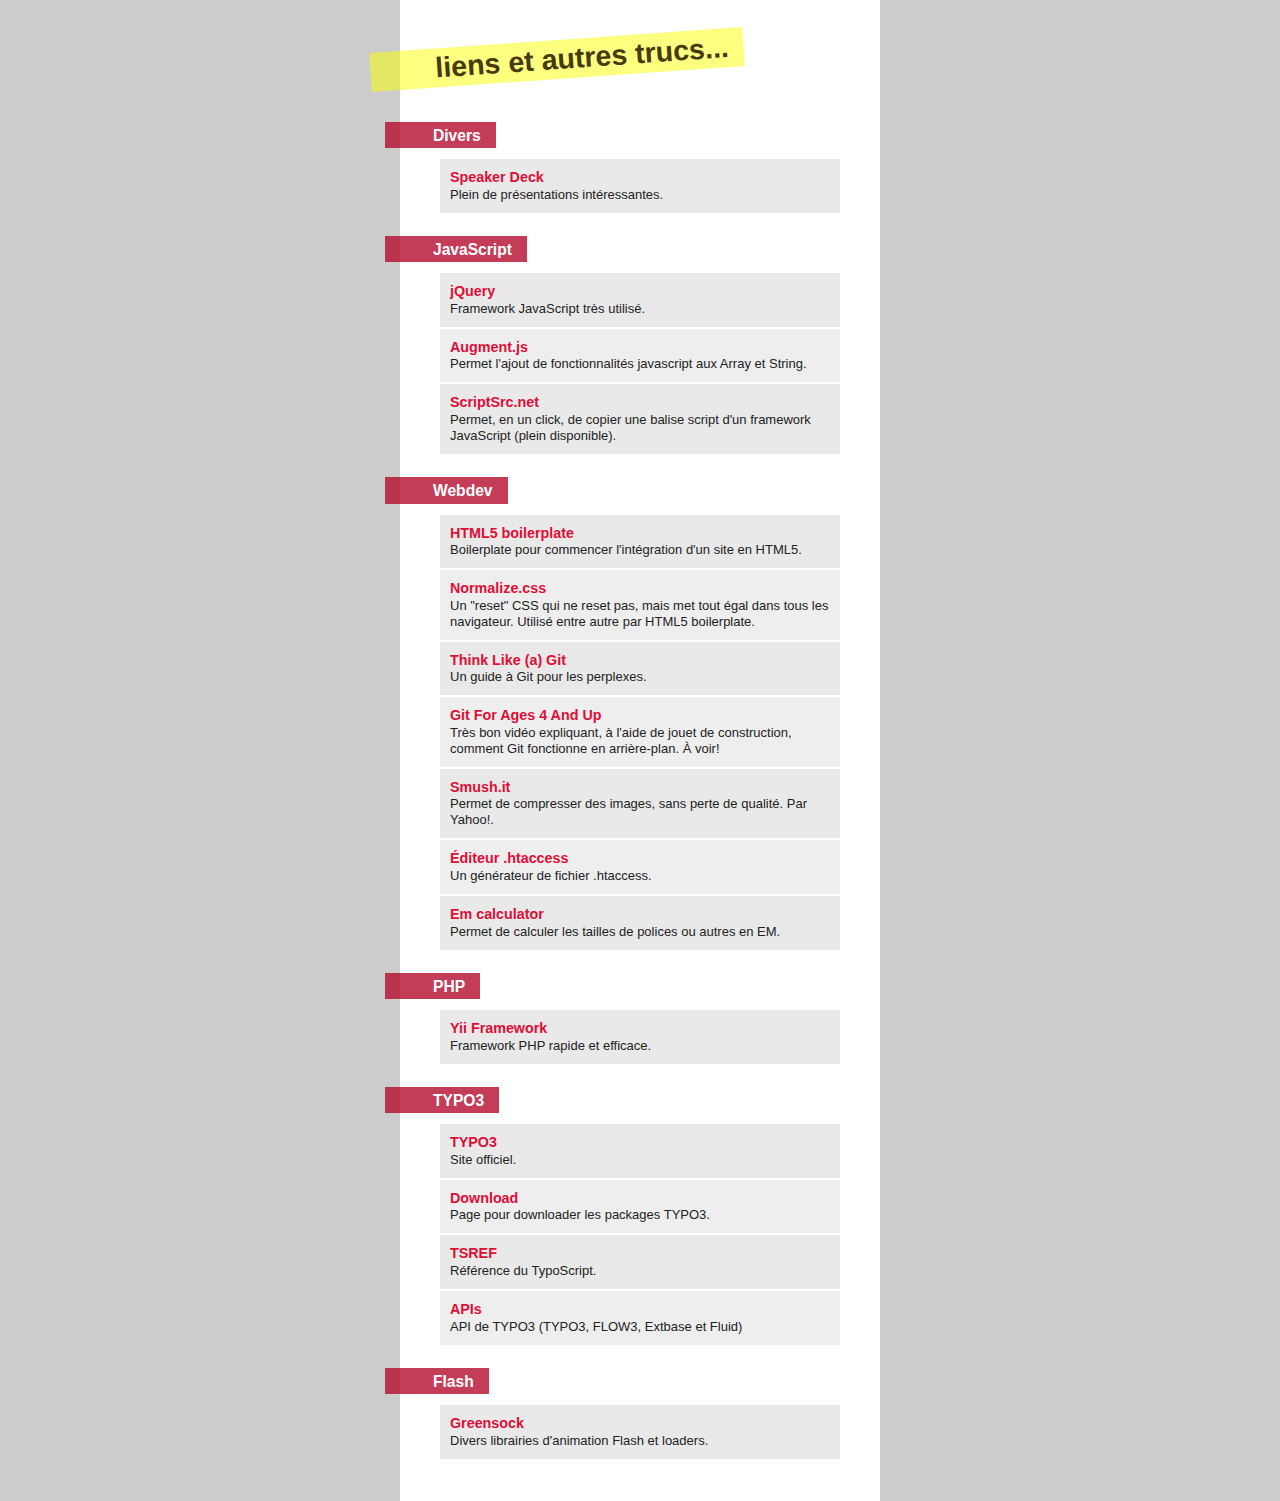
==== index.html @ 9ff0cc2a "Ajout d'un lien vers un vidéo de git présentant son fonctionnement." ====
﻿<!doctype html>
<!--[if lt IE 7]> <html class="no-js ie6 oldie" lang="fr"> <![endif]-->
<!--[if IE 7]>    <html class="no-js ie7 oldie" lang="fr"> <![endif]-->
<!--[if IE 8]>    <html class="no-js ie8 oldie" lang="fr"> <![endif]-->
<!--[if gt IE 8]><!--> <html class="no-js" lang="fr"> <!--<![endif]-->
    <head>
        <meta charset="utf-8">
        <meta http-equiv="X-UA-Compatible" content="IE=edge,chrome=1">

        <title>liens et autres trucs...</title>
        <meta name="description" content="Microsite de Maxime Lafontaine">
        <meta name="author" content="Maxime Lafontaine">

        <meta name="viewport" content="width=device-width,initial-scale=1">

        <!-- CSS concatenated and minified via ant build script-->
        <link rel="stylesheet" href="css/style.css">
        <!-- end CSS-->
        <link rel="shortcut icon" href="/favicon.ico" type="image/x-icon"  />
        <link rel="icon" type="image/png" href="/favicon.png" />

        <script src="/js/libs/modernizr-2.0.6.min.js"></script>
    </head>

    <body>

        <div id="container">
            <header>
                <h1><span>liens et autres trucs...</span></h1>
            </header>
                <div id="main" role="main">
                    
                    <h2><span>Divers</span></h2>

                    <ul class="liste-liens">
                        <li>
                            <a href="http://speakerdeck.com/">Speaker Deck</a><br />
                            Plein de présentations intéressantes.
                        </li>
                    </ul>
                    
                    <h2><span>JavaScript</span></h2>

                    <ul class="liste-liens">
                        <li>
                            <a href="http://jquery.com/">jQuery</a><br />
                            Framework JavaScript très utilisé.
                        </li>
                    	<li>
                    		<a href="http://augmentjs.com/">Augment.js</a><br />
  							Permet l'ajout de fonctionnalités javascript aux Array et String.
  						</li>
                        <li>
                            <a href="http://scriptsrc.net/">ScriptSrc.net</a><br>
                            Permet, en un click, de copier une balise script d'un framework JavaScript (plein disponible).
                        </li>
                    </ul>

                    <h2><span>Webdev</span></h2>
                    <ul class="liste-liens">
                        <li>
                            <a href="http://html5boilerplate.com/">HTML5 boilerplate</a><br>
                            Boilerplate pour commencer l'intégration d'un site en HTML5.
                        </li>
                        <li>
                            <a href="http://necolas.github.com/normalize.css/">Normalize.css</a><br>
                            Un "reset" CSS qui ne reset pas, mais met tout égal dans tous les navigateur. Utilisé entre autre par HTML5 boilerplate.
                        </li>
                        <li>
                            <a href="http://think-like-a-git.net/">Think Like (a) Git</a><br>
                            Un guide à Git pour les perplexes.
                        </li>
                        <li>
                            <a href="http://blip.tv/open-source-developers-conference/git-for-ages-4-and-up-4460524">Git For Ages 4 And Up</a><br>
                            Très bon vidéo expliquant, à l'aide de jouet de construction, comment Git fonctionne en arrière-plan. À voir!
                        </li>
                        <li>
                            <a href="http://developer.yahoo.com/yslow/smushit/">Smush.it</a><br>
                            Permet de compresser des images, sans perte de qualité. Par Yahoo!.
                        </li>
                        <li>
                            <a href="http://www.htaccesseditor.com/fr.shtml">Éditeur .htaccess</a><br>
                            Un générateur de fichier .htaccess.
                        </li>
                        <li>
                            <a href="http://riddle.pl/emcalc/">Em calculator</a><br>
                            Permet de calculer les tailles de polices ou autres en EM.
                        </li>
                    </ul>

                    <h2><span>PHP</span></h2>
                    <ul class="liste-liens">
                        <li>
                            <a href="http://www.yiiframework.com/">Yii Framework</a><br>
                            Framework PHP rapide et efficace.
                        </li>
                    </ul>
                    <h2><span>TYPO3</span></h2>
                    <ul class="liste-liens">
                        <li>
                            <a href="http://typo3.org/">TYPO3</a><br>
                            Site officiel.
                        </li>
                        <li>
                            <a href="http://typo3.org/download/packages/">Download</a><br>
                            Page pour downloader les packages TYPO3.
                        </li>
                        <li>
                            <a href="http://typo3.org/documentation/document-library/references/doc_core_tsref/current/">TSREF</a><br>
                            Référence du TypoScript.
                        </li>
                        <li>
                            <a href="http://api.typo3.org/">APIs</a><br>
                            API de TYPO3 (TYPO3, FLOW3, Extbase et Fluid)
                        </li>

                    </ul>

                    <h2><span>Flash</span></h2>
                    <ul class="liste-liens">
                        <li>
                            <a href="http://www.greensock.com/">Greensock</a><br>
                            Divers librairies d'animation Flash et loaders.
                        </li>
                    </ul>
                </div>
            <footer>

            </footer>
        </div> <!--! end of #container -->



        <!--[if lt IE 7 ]>
        <script src="//ajax.googleapis.com/ajax/libs/chrome-frame/1.0.3/CFInstall.min.js"></script>
        <script>window.attachEvent('onload',function(){CFInstall.check({mode:'overlay'})})</script>
        <![endif]-->

    </body>
</html>
---- css/style.css ----
/* HTML5 ✰ Boilerplate
 * ==|== normalize ==========================================================
 */

article, aside, details, figcaption, figure, footer, header, hgroup, nav, section { display: block; }
audio, canvas, video { display: inline-block; *display: inline; *zoom: 1; }
audio:not([controls]) { display: none; }
[hidden] { display: none; }

html { font-size: 100%; overflow-y: scroll; -webkit-text-size-adjust: 100%; -ms-text-size-adjust: 100%; }
body { margin: 0; font-size: 13px; line-height: 1.231; }
body, button, input, select, textarea { font-family: sans-serif; color: #222; }

::-moz-selection { background: #fdff6d; color: #000; text-shadow: none; }
::selection { background: #fdff6d; color: #000; text-shadow: none; }

a { color: #00e; }
a:visited { color: #551a8b; }
a:hover { color: #06e; }
a:focus { outline: thin dotted; }
a:hover, a:active { outline: 0; }

abbr[title] { border-bottom: 1px dotted; }
b, strong { font-weight: bold; }
blockquote { margin: 1em 40px; }
dfn { font-style: italic; }
hr { display: block; height: 1px; border: 0; border-top: 1px solid #ccc; margin: 1em 0; padding: 0; }
ins { background: #ff9; color: #000; text-decoration: none; }
mark { background: #ff0; color: #000; font-style: italic; font-weight: bold; }
pre, code, kbd, samp { font-family: monospace, monospace; _font-family: 'courier new', monospace; font-size: 1em; }
pre { white-space: pre; white-space: pre-wrap; word-wrap: break-word; }
q { quotes: none; }
q:before, q:after { content: ""; content: none; }
small { font-size: 85%; }
sub, sup { font-size: 75%; line-height: 0; position: relative; vertical-align: baseline; }
sup { top: -0.5em; }
sub { bottom: -0.25em; }
ul, ol { margin: 1em 0; padding: 0 0 0 40px; }
dd { margin: 0 0 0 40px; }
nav ul, nav ol { list-style: none; list-style-image: none; margin: 0; padding: 0; }
img { border: 0; -ms-interpolation-mode: bicubic; vertical-align: middle; }
svg:not(:root) { overflow: hidden; }
figure { margin: 0; }

form { margin: 0; }
fieldset { border: 0; margin: 0; padding: 0; }
label { cursor: pointer; }
legend { border: 0; *margin-left: -7px; padding: 0; }
button, input, select, textarea { font-size: 100%; margin: 0; vertical-align: baseline; *vertical-align: middle; }
button, input { line-height: normal; *overflow: visible; }
table button, table input { *overflow: auto; }
button, input[type="button"], input[type="reset"], input[type="submit"] { cursor: pointer; -webkit-appearance: button; }
input[type="checkbox"], input[type="radio"] { box-sizing: border-box; }
input[type="search"] { -webkit-appearance: textfield; -moz-box-sizing: content-box; -webkit-box-sizing: content-box; box-sizing: content-box; }
input[type="search"]::-webkit-search-decoration { -webkit-appearance: none; }
button::-moz-focus-inner, input::-moz-focus-inner { border: 0; padding: 0; }
textarea { overflow: auto; vertical-align: top; resize: vertical; }
input:valid, textarea:valid {  }
input:invalid, textarea:invalid { background-color: #f0dddd; }

table { border-collapse: collapse; border-spacing: 0; }
td { vertical-align: top; }


/* ==|== primary styles =====================================================
   Author: Maxime Lafontaine
   ========================================================================== */

body{ background:#ccc;}
#container{ background:#fff; width:400px; margin:0 auto; min-height:100px; padding:40px; }

h1{ font-size:2.2em; margin:0 0 1.5em; padding:0; color:#473a0e;}
h1 span{ background:#fdff6d; background:rgba(252,255,0,0.5); display:inline-block; padding:2px 15px 2px 65px; margin-left:-70px;
-moz-transform: rotate(-4deg);
-webkit-transform: rotate(-4deg);
-o-transform: rotate(-4deg);
-ms-transform: rotate(-4deg);
transform: rotate(-4deg);
}

header p{font-size:1.3em; margin:0; padding:0;}

h2{ font-size:1.2em; font-weight:bold; margin:1.5em 0 0.7em; padding:0; }
h2 span{ display:inline-block; background:#de0e37; background:rgba(181,13,46,0.8); color:#FFF; padding:4px 15px 3px 48px; margin-left:-55px;}
.liste-liens{ list-style:none; margin:0; padding:0; }
.liste-liens li{ padding:10px; background:#eee; margin-bottom:2px; }
.liste-liens li:nth-child(odd){ background:#e9e9e9; }
.liste-liens a{ font-weight:bold; font-size:1.1em; text-decoration:none; color:#de0e37; }
.liste-liens a:hover{ text-decoration:underline; }
.liste-liens li{
  -webkit-transition: margin-left 0.3s ease-in-out, margin-right 0.3s ease-in-out, padding 0.3s ease-in-out, background 0.3s ease-in-out;
  -moz-transition: margin-left 0.3s ease-in-out, margin-right 0.3s ease-in-out, padding 0.3s ease-in-out, background 0.3s ease-in-out;
  -o-transition: margin-left 0.3s ease-in-out, margin-right 0.3s ease-in-out, padding 0.3s ease-in-out, background 0.3s ease-in-out;
  transition: margin-left 0.3s ease-in-out, margin-right 0.3s ease-in-out, padding 0.3s ease-in-out, background 0.3s ease-in-out;

  margin-left:0;
  margin-left:0;
}
.liste-liens li:hover{
  background:#fff;
  padding:10px 50px;
  margin-left:-40px;
  margin-right:-40px;
}

/* ==|== non-semantic helper classes ======================================== */
.ir { display: block; border: 0; text-indent: -999em; overflow: hidden; background-color: transparent; background-repeat: no-repeat; text-align: left; direction: ltr; }
.ir br { display: none; }
.hidden { display: none !important; visibility: hidden; }
.visuallyhidden { border: 0; clip: rect(0 0 0 0); height: 1px; margin: -1px; overflow: hidden; padding: 0; position: absolute; width: 1px; }
.visuallyhidden.focusable:active, .visuallyhidden.focusable:focus { clip: auto; height: auto; margin: 0; overflow: visible; position: static; width: auto; }
.invisible { visibility: hidden; }
.clearfix:before, .clearfix:after { content: ""; display: table; }
.clearfix:after { clear: both; }
.clearfix { zoom: 1; }


/* ==|== media queries ====================================================== */

@media only screen and (min-width: 480px) {


}

@media only screen and (min-width: 768px) {

}



/* ==|== print styles ======================================================= */
 
@media print {
  * { background: transparent !important; color: black !important; text-shadow: none !important; filter:none !important; -ms-filter: none !important; } 
  a, a:visited { text-decoration: underline; }
  a[href]:after { content: " (" attr(href) ")"; }
  abbr[title]:after { content: " (" attr(title) ")"; }
  .ir a:after, a[href^="javascript:"]:after, a[href^="#"]:after { content: ""; } 
  pre, blockquote { border: 1px solid #999; page-break-inside: avoid; }
  thead { display: table-header-group; }
  tr, img { page-break-inside: avoid; }
  img { max-width: 100% !important; }
  @page { margin: 0.5cm; }
  p, h2, h3 { orphans: 3; widows: 3; }
  h2, h3 { page-break-after: avoid; }
}
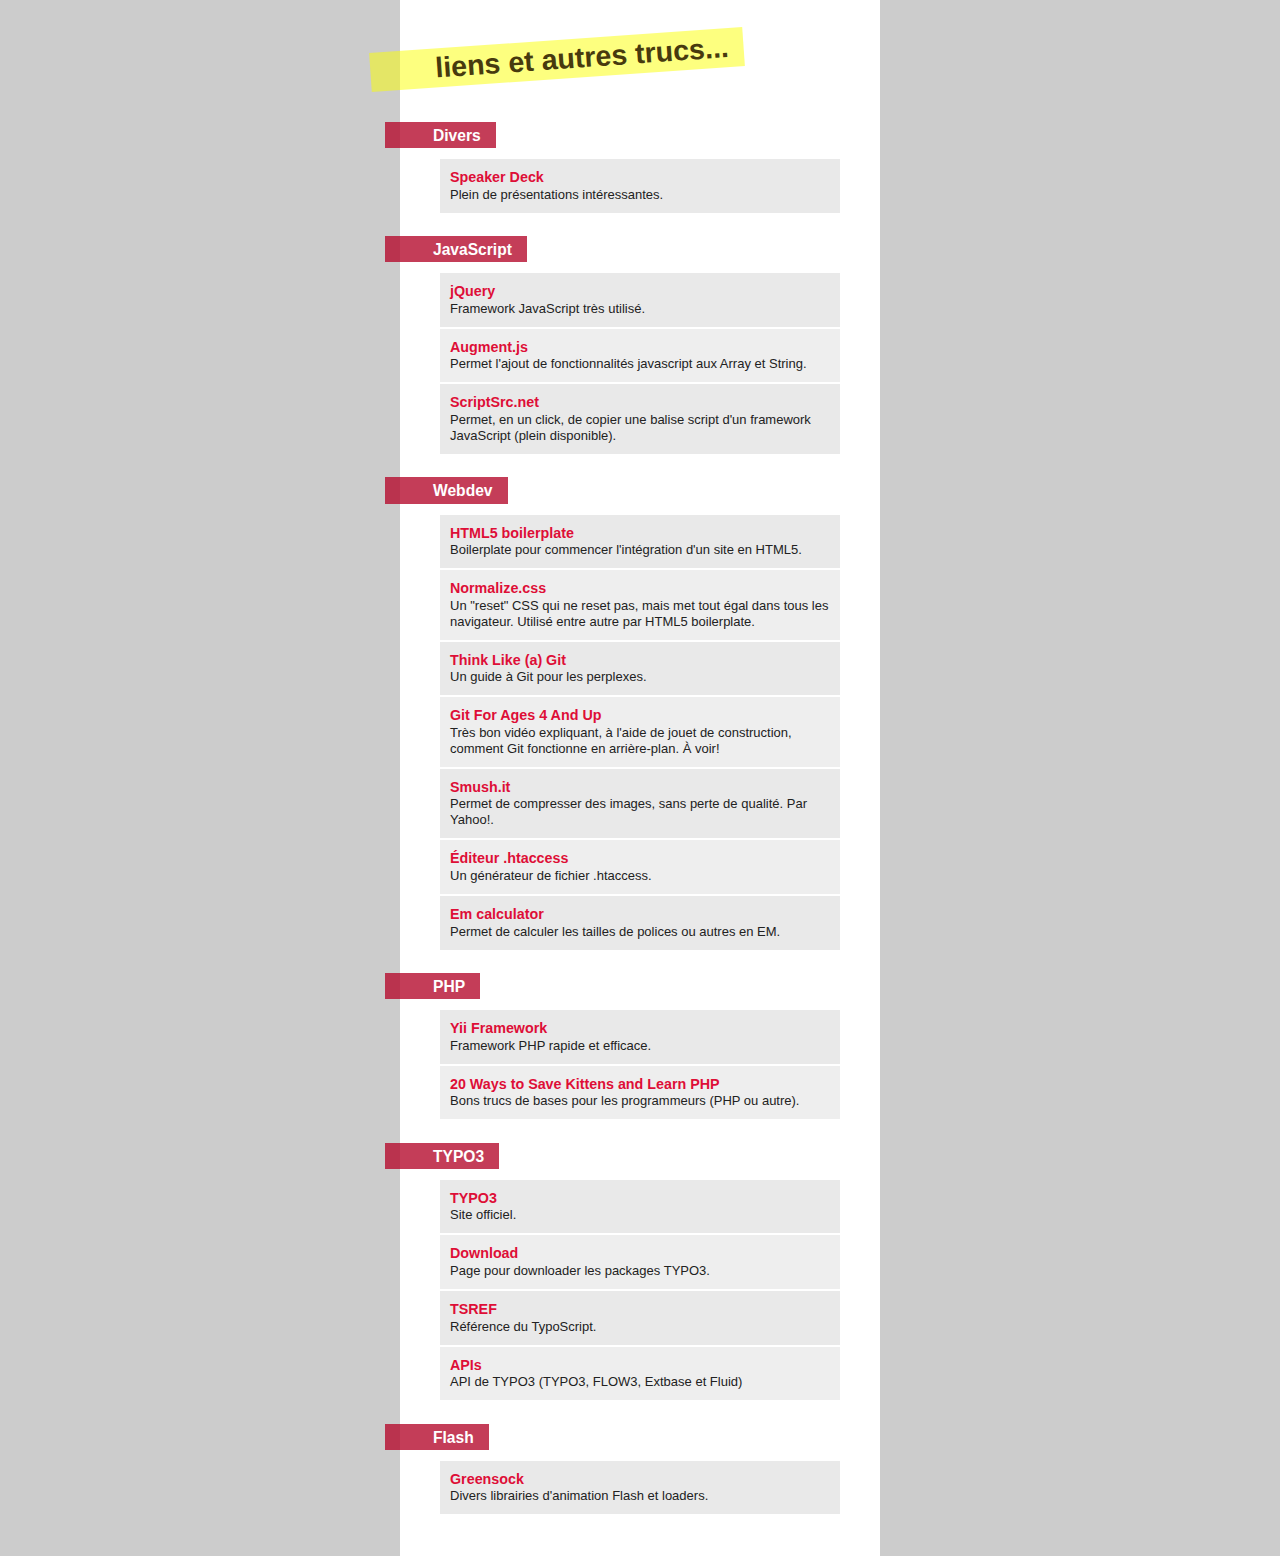
==== commit b28a8e4d: "Ajout D'un lien PHP" ====
--- a/index.html
+++ b/index.html
@@ -94,6 +94,10 @@
                             <a href="http://www.yiiframework.com/">Yii Framework</a><br>
                             Framework PHP rapide et efficace.
                         </li>
+                        <li>
+                            <a href="http://net.tutsplus.com/tutorials/php/20-ways-to-save-kittens-and-learn-php/">20 Ways to Save Kittens and Learn PHP </a><br>
+                            Bons trucs de bases pour les programmeurs (PHP ou autre).
+                        </li>
                     </ul>
                     <h2><span>TYPO3</span></h2>
                     <ul class="liste-liens">
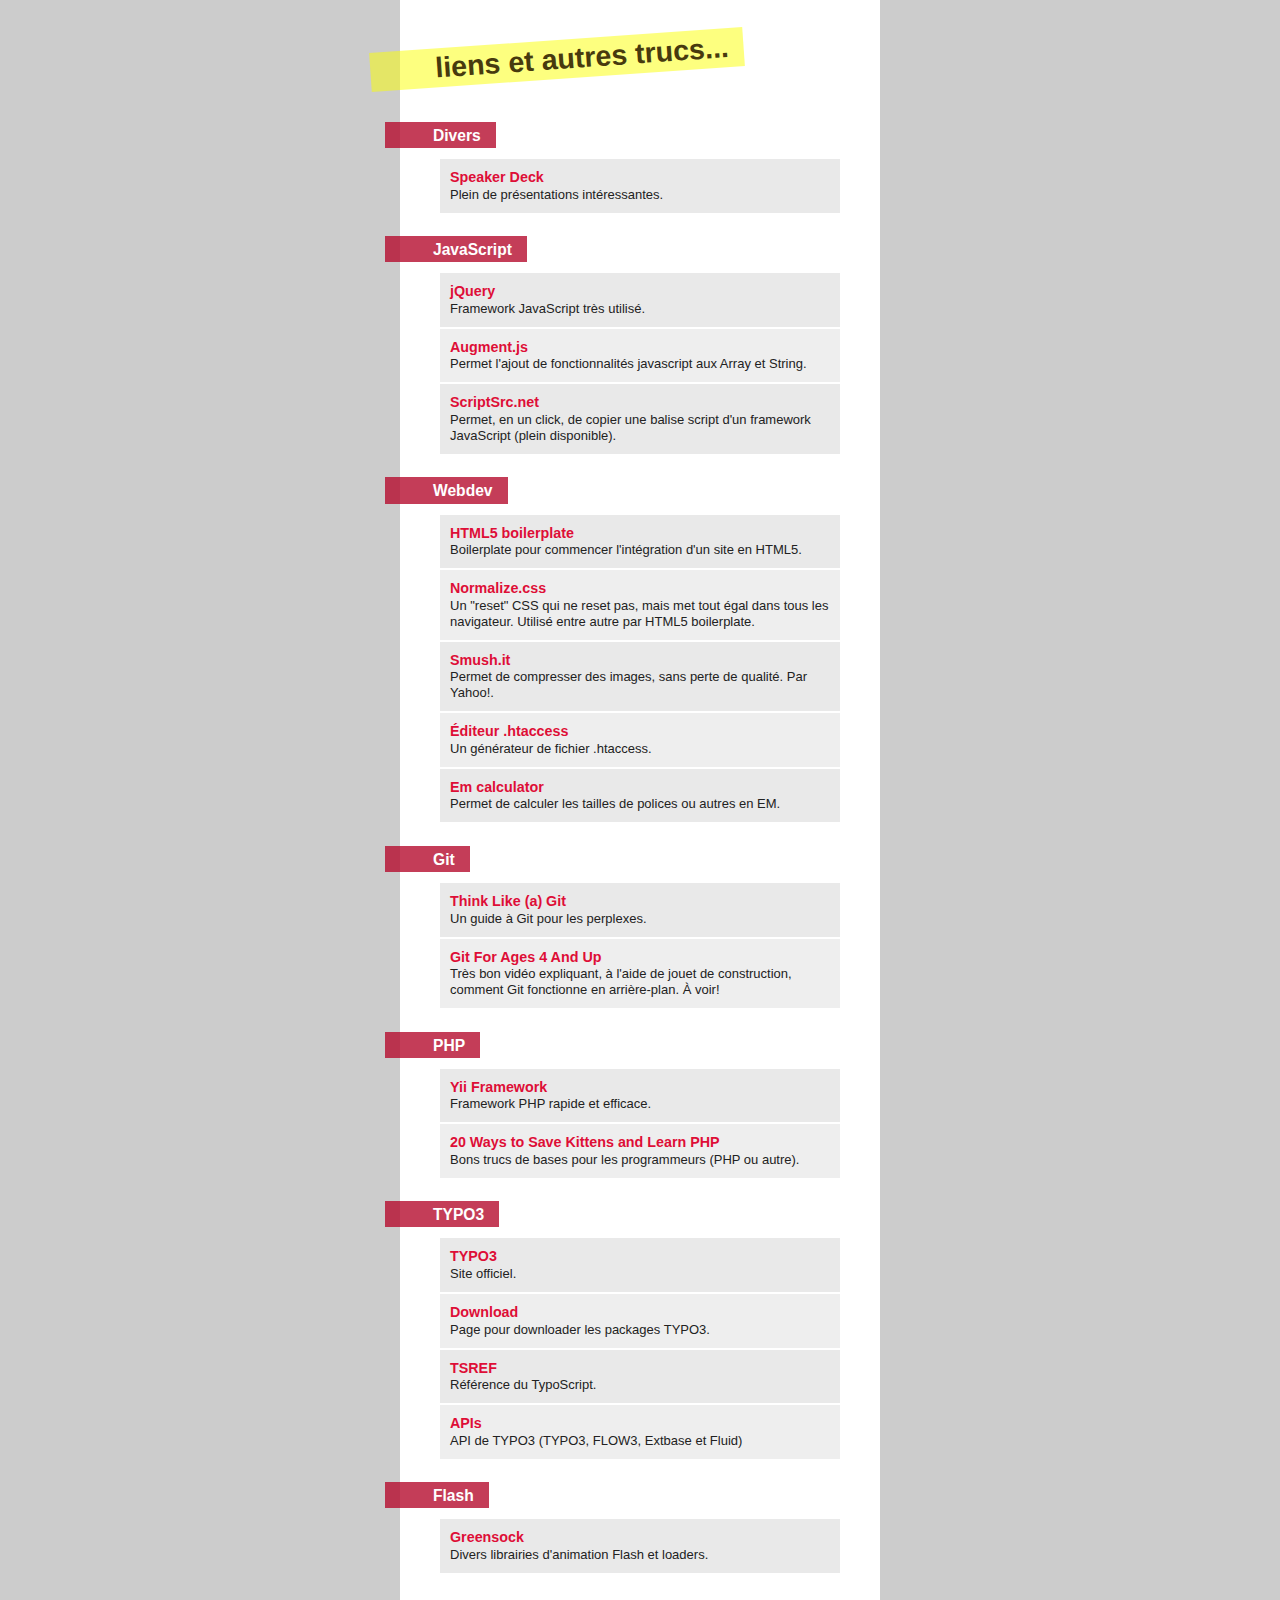
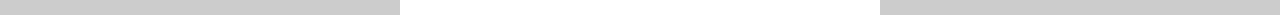
==== commit 306c333f: "Ajout de la section Git et déplacement des liens Git dans cette section" ====
--- a/index.html
+++ b/index.html
@@ -67,14 +67,6 @@
                             Un "reset" CSS qui ne reset pas, mais met tout égal dans tous les navigateur. Utilisé entre autre par HTML5 boilerplate.
                         </li>
                         <li>
-                            <a href="http://think-like-a-git.net/">Think Like (a) Git</a><br>
-                            Un guide à Git pour les perplexes.
-                        </li>
-                        <li>
-                            <a href="http://blip.tv/open-source-developers-conference/git-for-ages-4-and-up-4460524">Git For Ages 4 And Up</a><br>
-                            Très bon vidéo expliquant, à l'aide de jouet de construction, comment Git fonctionne en arrière-plan. À voir!
-                        </li>
-                        <li>
                             <a href="http://developer.yahoo.com/yslow/smushit/">Smush.it</a><br>
                             Permet de compresser des images, sans perte de qualité. Par Yahoo!.
                         </li>
@@ -85,6 +77,18 @@
                         <li>
                             <a href="http://riddle.pl/emcalc/">Em calculator</a><br>
                             Permet de calculer les tailles de polices ou autres en EM.
+                        </li>
+                    </ul>
+
+                    <h2><span>Git</span></h2>
+                    <ul class="liste-liens">
+                        <li>
+                            <a href="http://think-like-a-git.net/">Think Like (a) Git</a><br>
+                            Un guide à Git pour les perplexes.
+                        </li>
+                        <li>
+                            <a href="http://blip.tv/open-source-developers-conference/git-for-ages-4-and-up-4460524">Git For Ages 4 And Up</a><br>
+                            Très bon vidéo expliquant, à l'aide de jouet de construction, comment Git fonctionne en arrière-plan. À voir!
                         </li>
                     </ul>
 
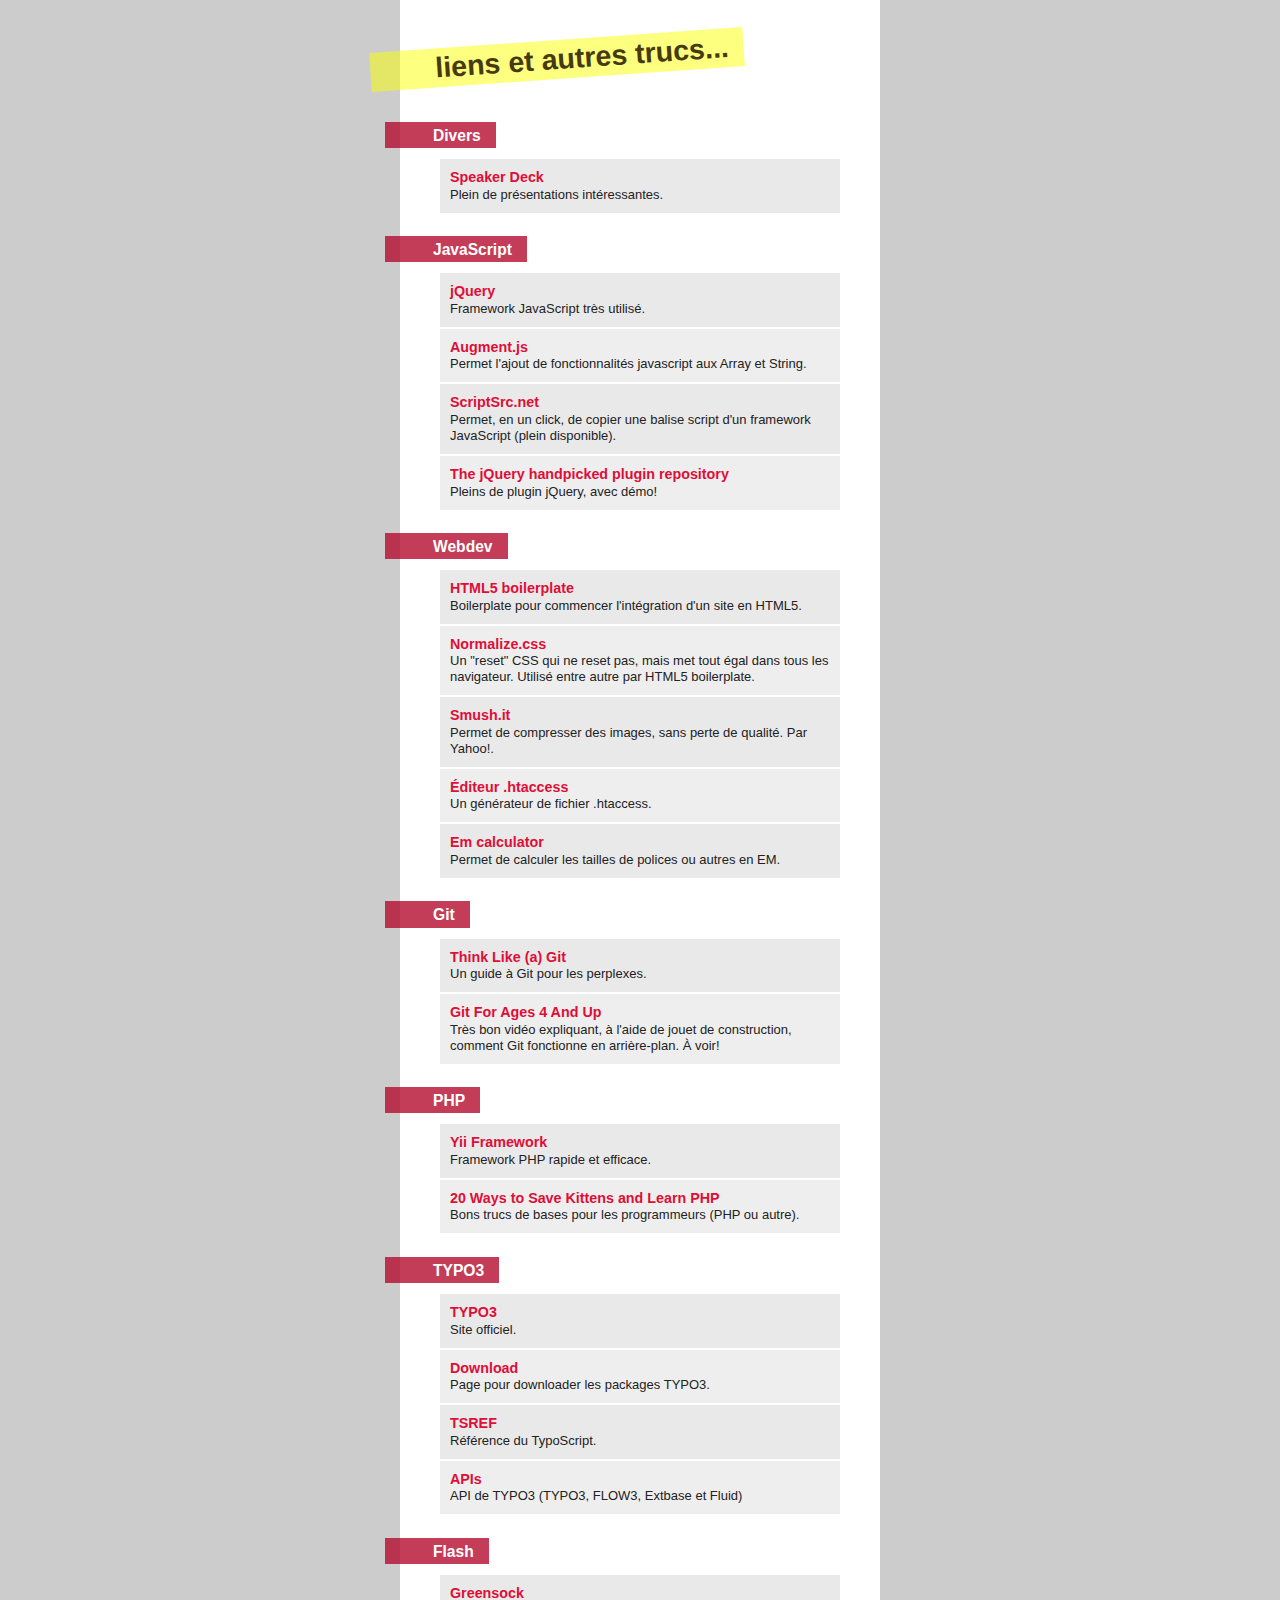
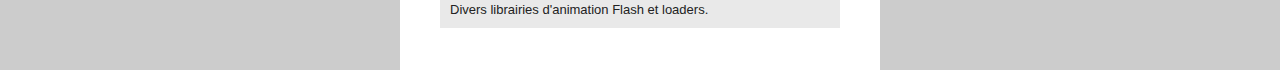
==== commit 47895b7c: "ajout d'un lien javascript" ====
--- a/index.html
+++ b/index.html
@@ -53,6 +53,10 @@
                         <li>
                             <a href="http://scriptsrc.net/">ScriptSrc.net</a><br>
                             Permet, en un click, de copier une balise script d'un framework JavaScript (plein disponible).
+                        </li>
+                        <li>
+                            <a href="http://repo.eire-media.com/menu.html">The jQuery handpicked plugin repository</a><br>
+                            Pleins de plugin jQuery, avec démo!
                         </li>
                     </ul>
 
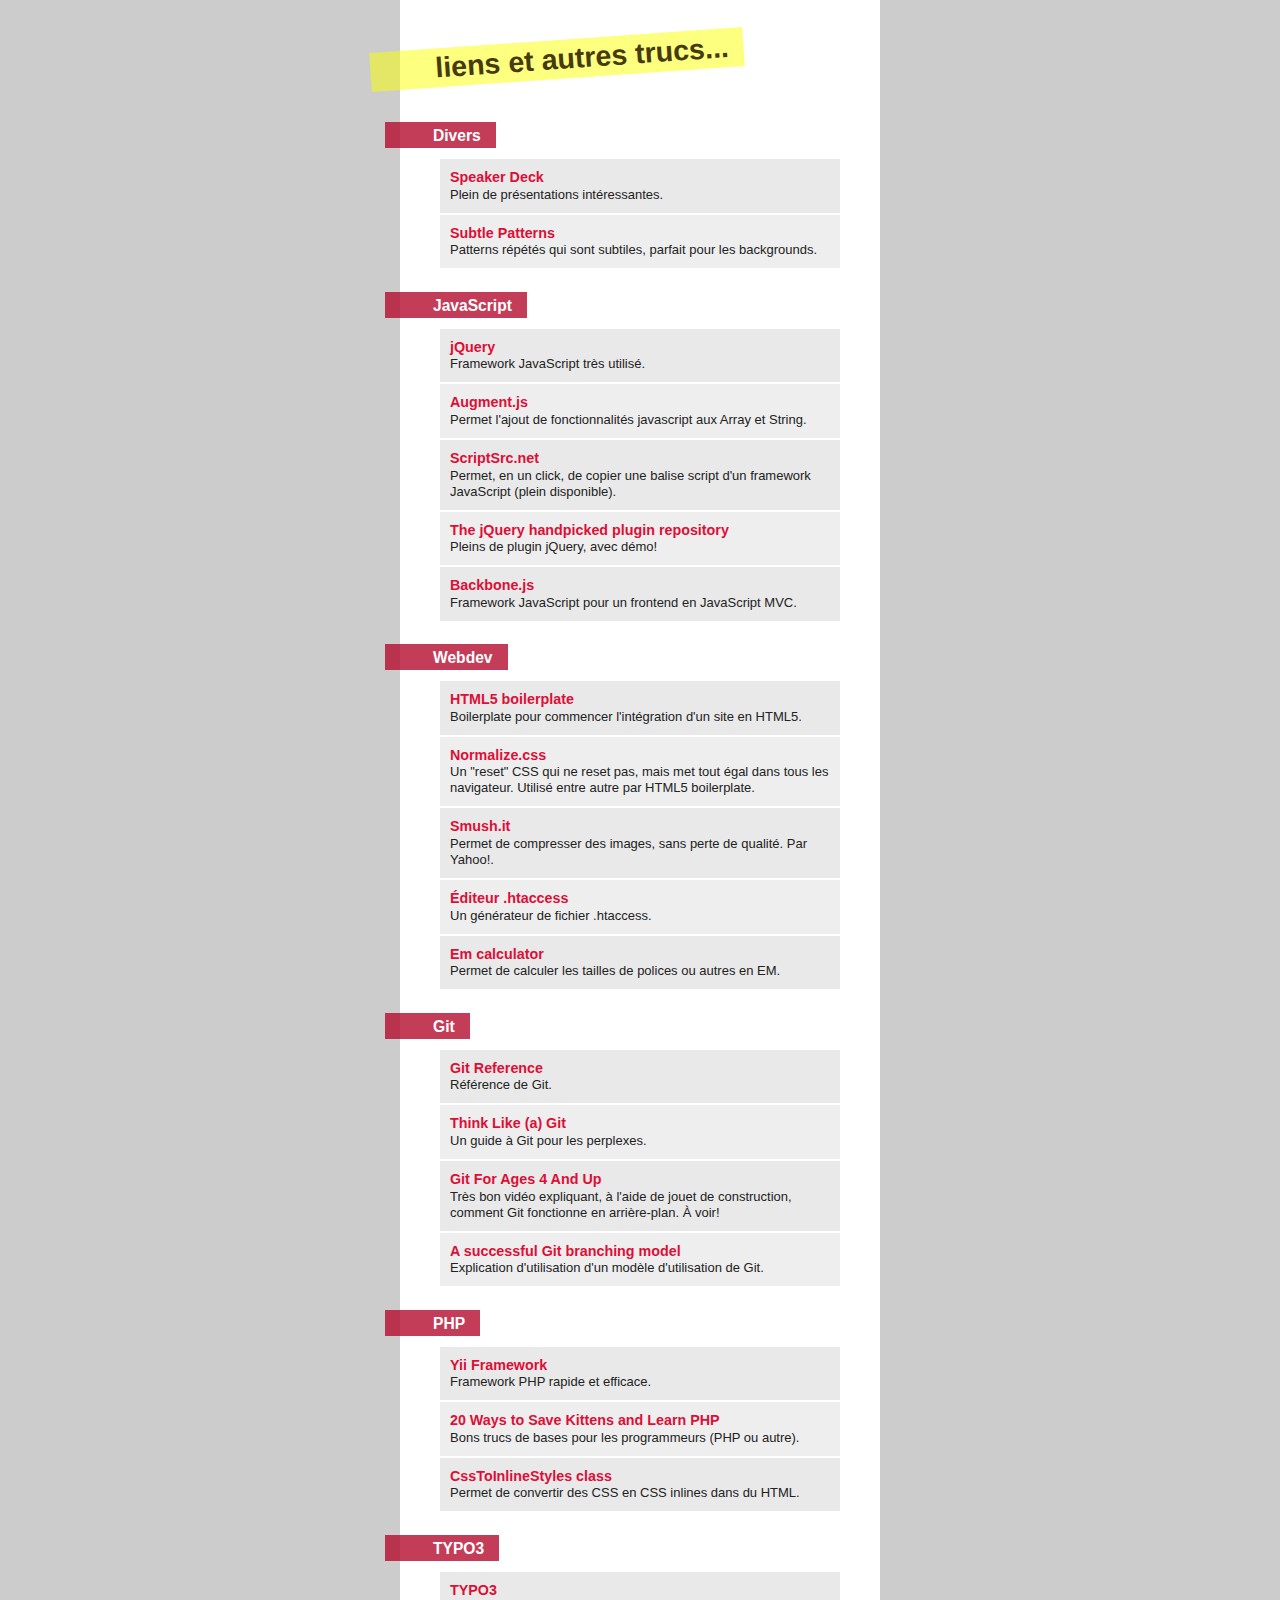
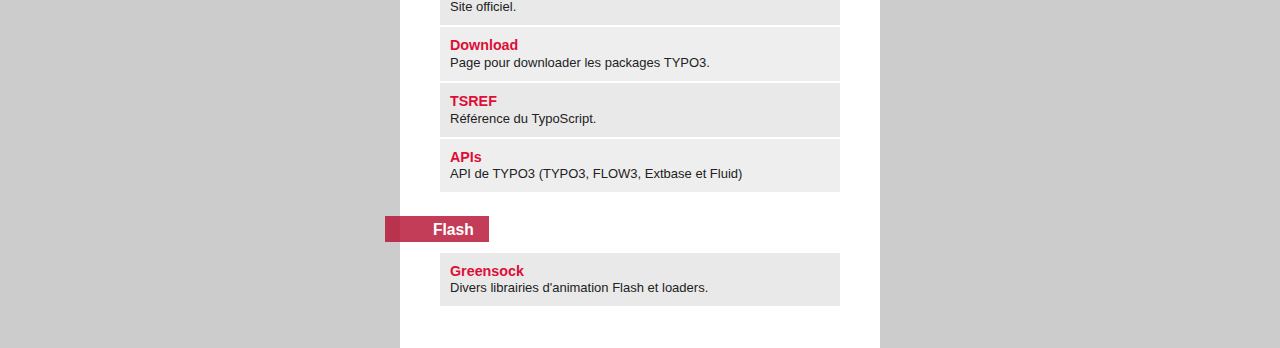
==== commit 06ac7f88: "Ajout de liens." ====
--- a/index.html
+++ b/index.html
@@ -37,6 +37,10 @@
                             <a href="http://speakerdeck.com/">Speaker Deck</a><br />
                             Plein de présentations intéressantes.
                         </li>
+                        <li>
+                            <a href="http://subtlepatterns.com/">Subtle Patterns</a><br>
+                            Patterns répétés qui sont subtiles, parfait pour les backgrounds.
+                        </li>
                     </ul>
                     
                     <h2><span>JavaScript</span></h2>
@@ -57,6 +61,10 @@
                         <li>
                             <a href="http://repo.eire-media.com/menu.html">The jQuery handpicked plugin repository</a><br>
                             Pleins de plugin jQuery, avec démo!
+                        </li>
+                        <li>
+                            <a href="http://documentcloud.github.com/backbone/">Backbone.js</a><br>
+                            Framework JavaScript pour un frontend en JavaScript MVC.
                         </li>
                     </ul>
 
@@ -87,12 +95,20 @@
                     <h2><span>Git</span></h2>
                     <ul class="liste-liens">
                         <li>
+                            <a href="http://gitref.org/index.html">Git Reference</a><br>
+                            Référence de Git.
+                        </li>
+                        <li>
                             <a href="http://think-like-a-git.net/">Think Like (a) Git</a><br>
                             Un guide à Git pour les perplexes.
                         </li>
                         <li>
                             <a href="http://blip.tv/open-source-developers-conference/git-for-ages-4-and-up-4460524">Git For Ages 4 And Up</a><br>
                             Très bon vidéo expliquant, à l'aide de jouet de construction, comment Git fonctionne en arrière-plan. À voir!
+                        </li>
+                        <li>
+                            <a href="http://nvie.com/posts/a-successful-git-branching-model/">A successful Git branching model</a><br>
+                            Explication d'utilisation d'un modèle d'utilisation de Git.
                         </li>
                     </ul>
 
@@ -105,6 +121,10 @@
                         <li>
                             <a href="http://net.tutsplus.com/tutorials/php/20-ways-to-save-kittens-and-learn-php/">20 Ways to Save Kittens and Learn PHP </a><br>
                             Bons trucs de bases pour les programmeurs (PHP ou autre).
+                        </li>
+                        <li>
+                            <a href="http://classes.verkoyen.eu/css_to_inline_styles">CssToInlineStyles class</a><br>
+                            Permet de convertir des CSS en CSS inlines dans du HTML.
                         </li>
                     </ul>
                     <h2><span>TYPO3</span></h2>
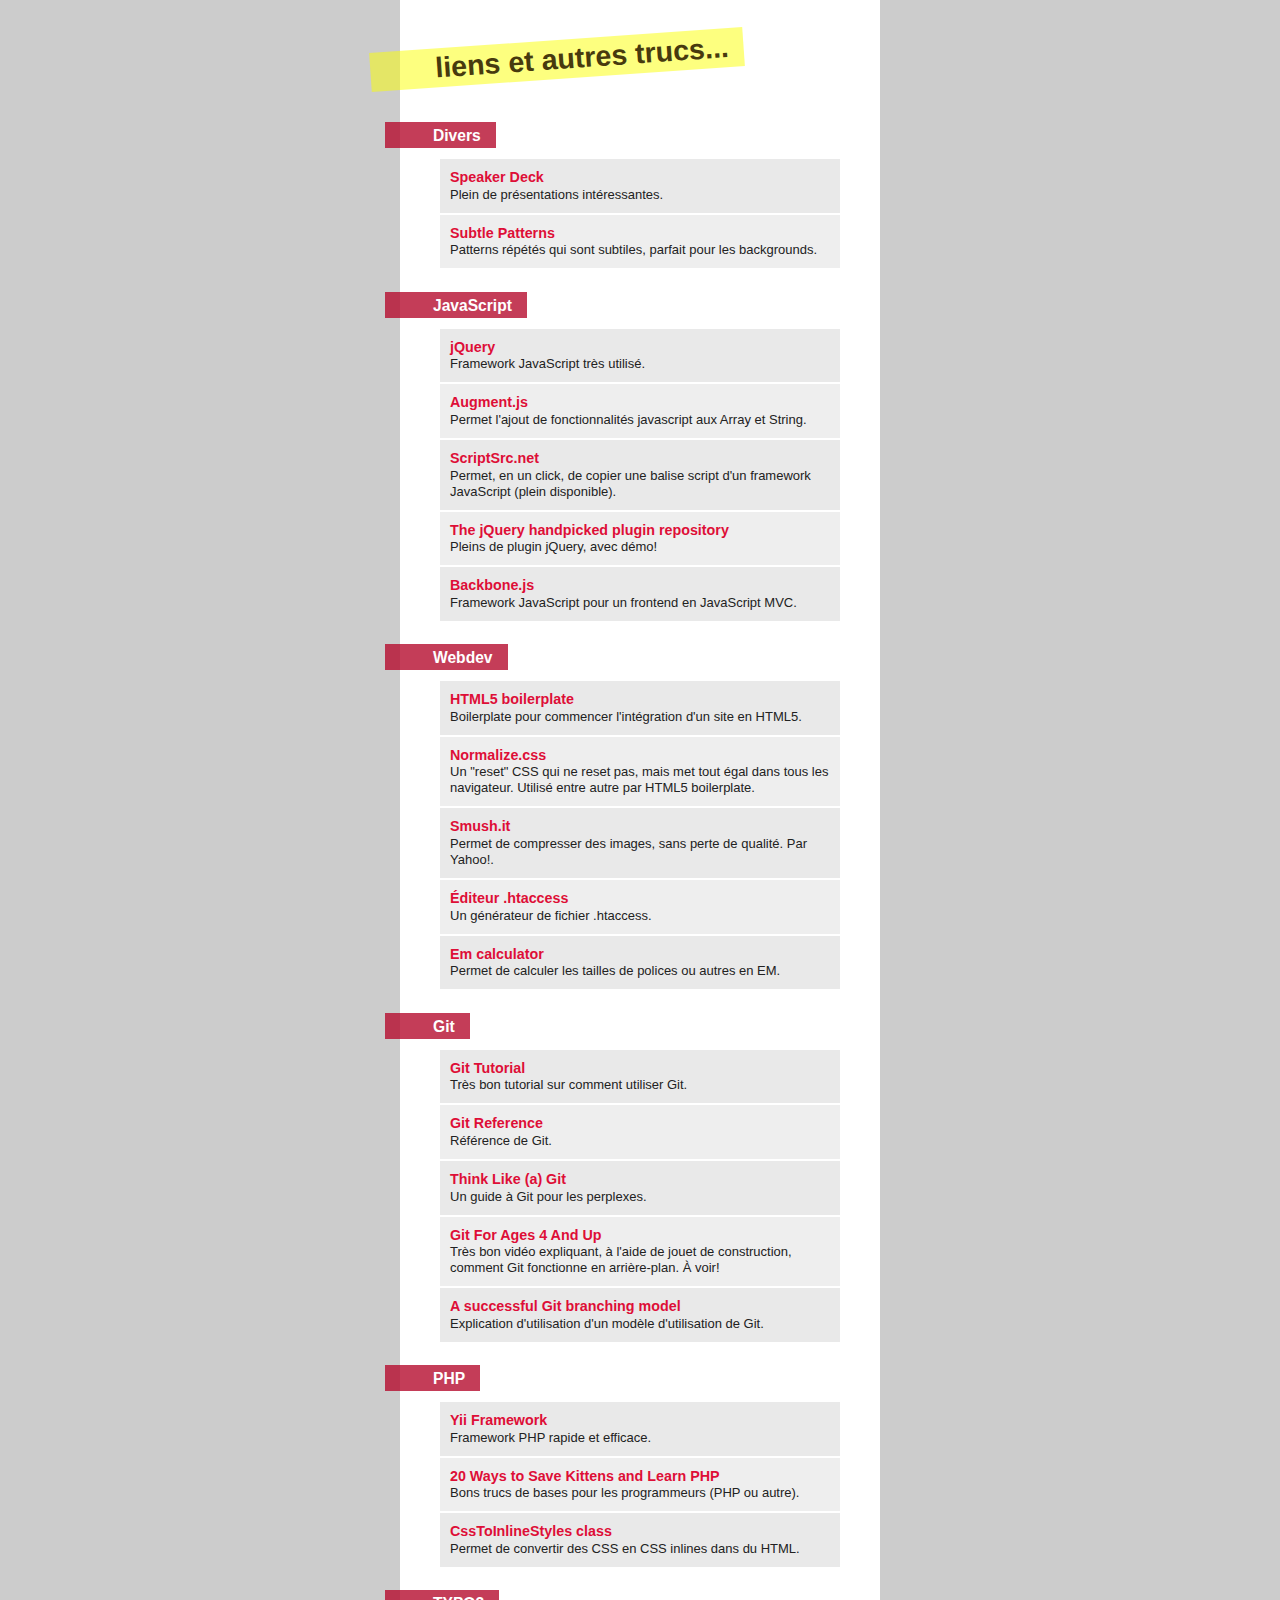
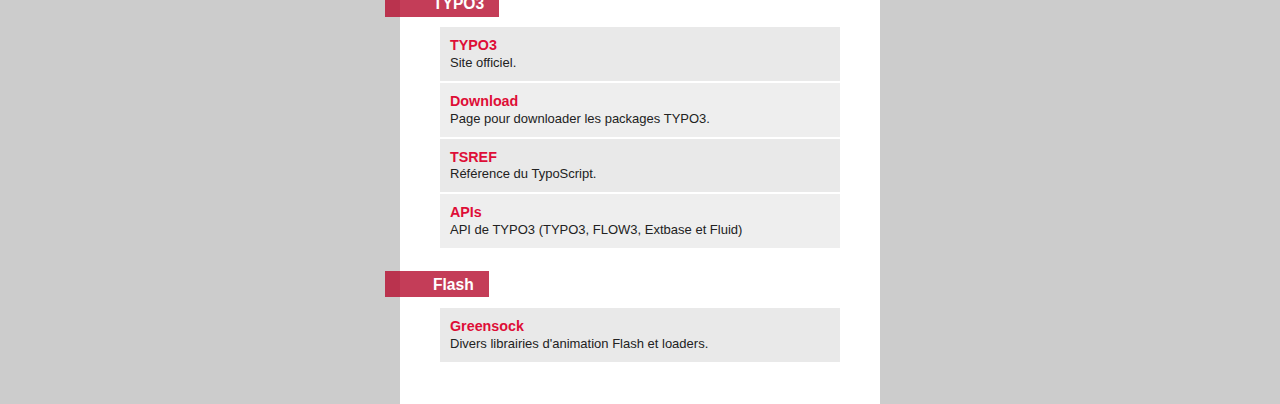
==== commit 35bb9cd7: "Ajout d'un lien Git" ====
--- a/index.html
+++ b/index.html
@@ -28,8 +28,7 @@
             <header>
                 <h1><span>liens et autres trucs...</span></h1>
             </header>
-                <div id="main" role="main">
-                    
+                <div id="main" role="main">                               
                     <h2><span>Divers</span></h2>
 
                     <ul class="liste-liens">
@@ -42,7 +41,7 @@
                             Patterns répétés qui sont subtiles, parfait pour les backgrounds.
                         </li>
                     </ul>
-                    
+
                     <h2><span>JavaScript</span></h2>
 
                     <ul class="liste-liens">
@@ -50,10 +49,10 @@
                             <a href="http://jquery.com/">jQuery</a><br />
                             Framework JavaScript très utilisé.
                         </li>
-                    	<li>
-                    		<a href="http://augmentjs.com/">Augment.js</a><br />
-  							Permet l'ajout de fonctionnalités javascript aux Array et String.
-  						</li>
+                        <li>
+                            <a href="http://augmentjs.com/">Augment.js</a><br />
+                            Permet l'ajout de fonctionnalités javascript aux Array et String.
+                        </li>
                         <li>
                             <a href="http://scriptsrc.net/">ScriptSrc.net</a><br>
                             Permet, en un click, de copier une balise script d'un framework JavaScript (plein disponible).
@@ -94,6 +93,10 @@
 
                     <h2><span>Git</span></h2>
                     <ul class="liste-liens">
+                        <li>
+                            <a href="https://github.com/chriskite/git-tutorial">Git Tutorial</a><br>
+                            Très bon tutorial sur comment utiliser Git.
+                        </li>
                         <li>
                             <a href="http://gitref.org/index.html">Git Reference</a><br>
                             Référence de Git.
@@ -155,10 +158,8 @@
                             Divers librairies d'animation Flash et loaders.
                         </li>
                     </ul>
+
                 </div>
-            <footer>
-
-            </footer>
         </div> <!--! end of #container -->
 
 
--- a/css/style.css
+++ b/css/style.css
@@ -82,12 +82,12 @@
 
 h2{ font-size:1.2em; font-weight:bold; margin:1.5em 0 0.7em; padding:0; }
 h2 span{ display:inline-block; background:#de0e37; background:rgba(181,13,46,0.8); color:#FFF; padding:4px 15px 3px 48px; margin-left:-55px;}
-.liste-liens{ list-style:none; margin:0; padding:0; }
-.liste-liens li{ padding:10px; background:#eee; margin-bottom:2px; }
-.liste-liens li:nth-child(odd){ background:#e9e9e9; }
-.liste-liens a{ font-weight:bold; font-size:1.1em; text-decoration:none; color:#de0e37; }
-.liste-liens a:hover{ text-decoration:underline; }
-.liste-liens li{
+ul{ list-style:none; margin:0; padding:0; }
+ul li{ padding:10px; background:#eee; margin-bottom:2px; }
+ul li:nth-child(odd){ background:#e9e9e9; }
+ul a{ font-weight:bold; font-size:1.1em; text-decoration:none; color:#de0e37; }
+ul a:hover{ text-decoration:underline; }
+ul li{
   -webkit-transition: margin-left 0.3s ease-in-out, margin-right 0.3s ease-in-out, padding 0.3s ease-in-out, background 0.3s ease-in-out;
   -moz-transition: margin-left 0.3s ease-in-out, margin-right 0.3s ease-in-out, padding 0.3s ease-in-out, background 0.3s ease-in-out;
   -o-transition: margin-left 0.3s ease-in-out, margin-right 0.3s ease-in-out, padding 0.3s ease-in-out, background 0.3s ease-in-out;
@@ -96,7 +96,7 @@
   margin-left:0;
   margin-left:0;
 }
-.liste-liens li:hover{
+ul li:hover{
   background:#fff;
   padding:10px 50px;
   margin-left:-40px;
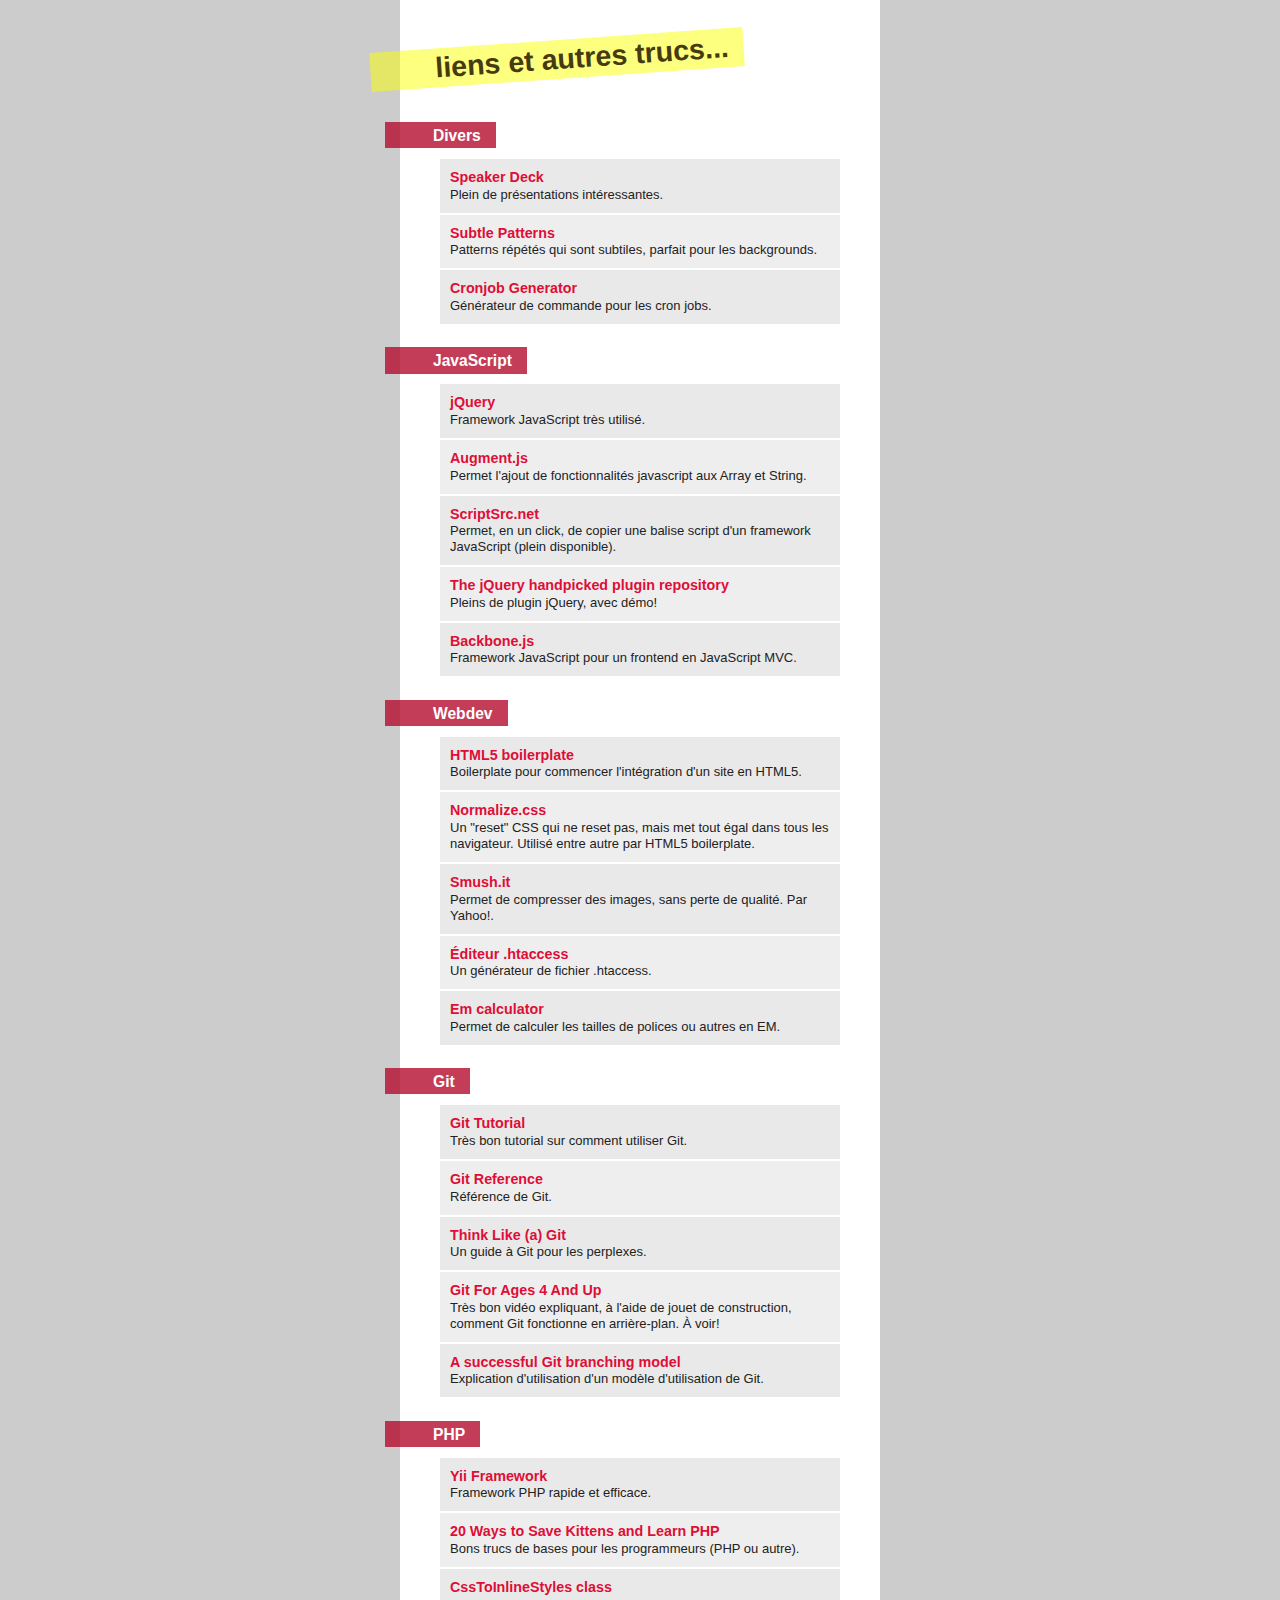
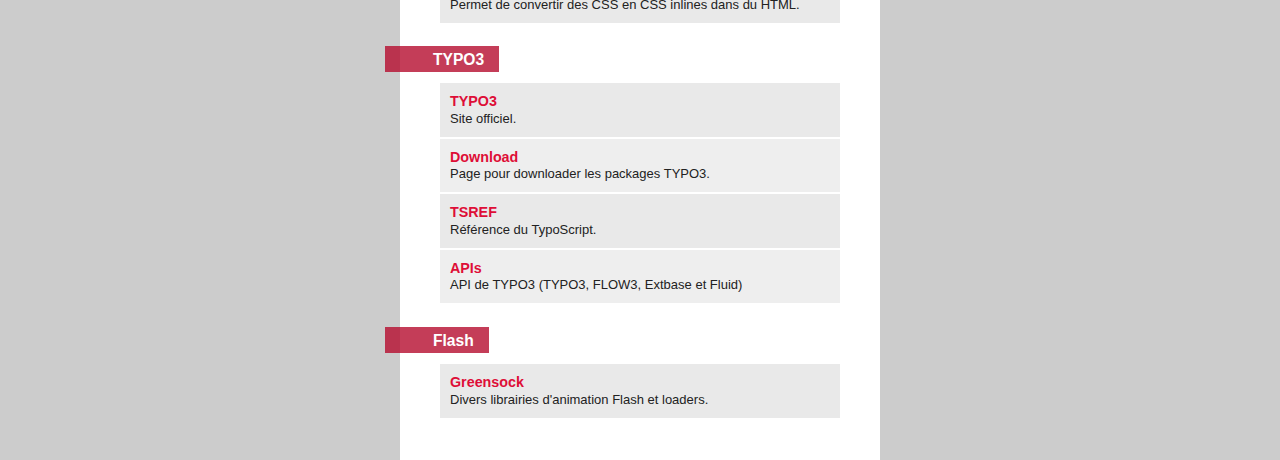
==== commit 667a07e7: "Ajout du lien pour le générateur de cronjob" ====
--- a/index.html
+++ b/index.html
@@ -39,6 +39,10 @@
                         <li>
                             <a href="http://subtlepatterns.com/">Subtle Patterns</a><br>
                             Patterns répétés qui sont subtiles, parfait pour les backgrounds.
+                        </li>
+                        <li>
+                            <a href="http://www.easycron.com/generator/cronjob">Cronjob Generator</a><br>
+                            Générateur de commande pour les cron jobs.
                         </li>
                     </ul>
 
@@ -170,4 +174,4 @@
         <![endif]-->
 
     </body>
-</html>+</html>
